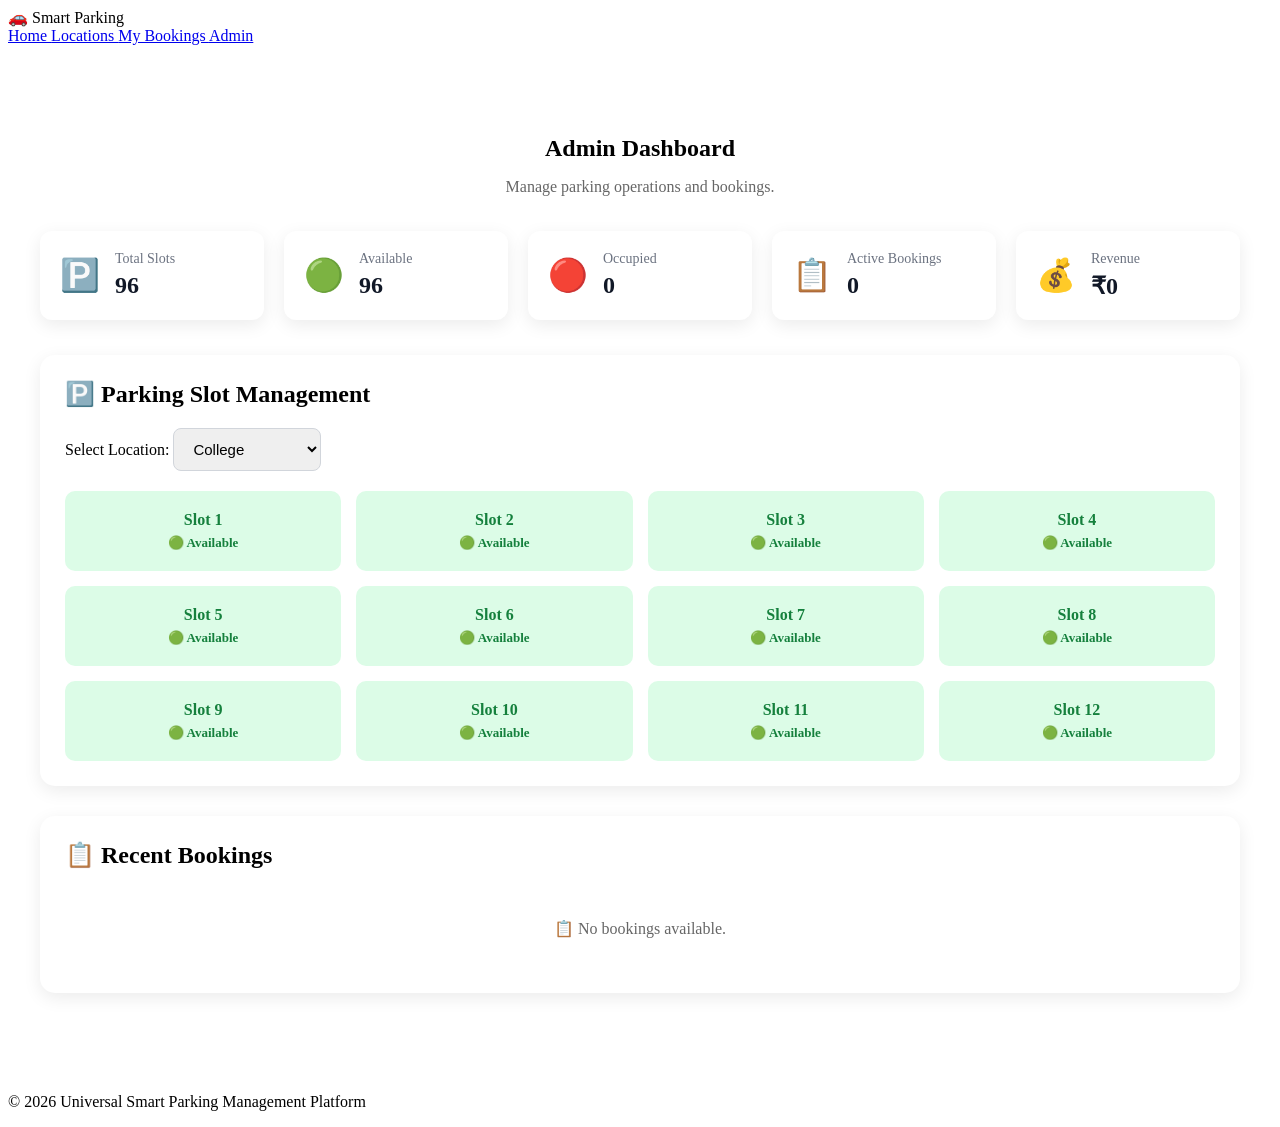
==== admin.html @ 13c1e82a "Add and javascript files" ====
<!DOCTYPE html>
<html lang="en">

<head>

    <meta charset="UTF-8">

    <meta name="viewport"
          content="width=device-width, initial-scale=1.0">

    <title>Smart Parking - Admin Dashboard</title>

    <link rel="stylesheet" href="css/style.css">

    <style>

        .admin-page {
            max-width: 1200px;
            margin: 50px auto;
            padding: 20px;
        }

        .admin-page h1 {
            text-align: center;
            margin-bottom: 10px;
        }

        .admin-subtitle {
            text-align: center;
            color: #666;
            margin-bottom: 35px;
        }

        /* DASHBOARD CARDS */

        .dashboard-cards {
            display: grid;
            grid-template-columns: repeat(5, 1fr);
            gap: 20px;
            margin-bottom: 35px;
        }

        .dashboard-card {
            background: white;
            padding: 20px;
            border-radius: 12px;
            box-shadow: 0 5px 18px rgba(0,0,0,0.08);
            display: flex;
            align-items: center;
            gap: 15px;
        }

        .dashboard-icon {
            font-size: 32px;
        }

        .dashboard-card span {
            display: block;
            color: #6b7280;
            font-size: 14px;
            margin-bottom: 5px;
        }

        .dashboard-card strong {
            font-size: 24px;
            color: #111827;
        }

        /* SECTIONS */

        .admin-section {
            background: white;
            padding: 25px;
            margin-bottom: 30px;
            border-radius: 15px;
            box-shadow: 0 5px 18px rgba(0,0,0,0.08);
        }

        .admin-section h2 {
            margin-top: 0;
            margin-bottom: 20px;
        }

        /* LOCATION FILTER */

        .location-filter {
            margin-bottom: 20px;
        }

        .location-filter select {
            padding: 11px 15px;
            border: 1px solid #d1d5db;
            border-radius: 8px;
            font-size: 15px;
        }

        /* PARKING SLOTS */

        .admin-slots {
            display: grid;
            grid-template-columns: repeat(4, 1fr);
            gap: 15px;
        }

        .admin-slot {
            padding: 20px;
            border-radius: 10px;
            text-align: center;
            font-weight: bold;
        }

        .admin-slot span {
            display: block;
            margin-top: 6px;
            font-size: 13px;
        }

        .admin-slot.available {
            background: #dcfce7;
            color: #15803d;
        }

        .admin-slot.occupied {
            background: #fee2e2;
            color: #dc2626;
        }

        /* BOOKING CARDS */

        .booking-admin-card {
            padding: 20px;
            margin-bottom: 15px;
            border: 1px solid #e5e7eb;
            border-radius: 10px;
            background: #f8fafc;
        }

        .booking-admin-card h3 {
            margin-top: 0;
            color: #111827;
        }

        .booking-admin-details {
            display: grid;
            grid-template-columns: repeat(3, 1fr);
            gap: 10px;
        }

        .booking-admin-detail {
            padding: 10px;
            background: white;
            border-radius: 7px;
        }

        .booking-admin-detail strong {
            display: block;
            font-size: 12px;
            color: #6b7280;
            margin-bottom: 4px;
        }

        .active-status {
            color: #15803d;
            font-weight: bold;
        }

        .cancelled-status {
            color: #dc2626;
            font-weight: bold;
        }

        .no-admin-bookings {
            text-align: center;
            padding: 30px;
            color: #666;
        }

        /* RESPONSIVE */

        @media (max-width: 1000px) {

            .dashboard-cards {
                grid-template-columns: repeat(3, 1fr);
            }

            .admin-slots {
                grid-template-columns: repeat(3, 1fr);
            }

        }

        @media (max-width: 650px) {

            .dashboard-cards {
                grid-template-columns: repeat(2, 1fr);
            }

            .admin-slots {
                grid-template-columns: repeat(2, 1fr);
            }

            .booking-admin-details {
                grid-template-columns: 1fr;
            }

        }

        @media (max-width: 450px) {

            .dashboard-cards {
                grid-template-columns: 1fr;
            }

        }

    </style>

</head>


<body>


<header>

    <div class="logo">
        🚗 Smart Parking
    </div>

    <nav>

        <a href="index.html">
            Home
        </a>

        <a href="locations.html">
            Locations
        </a>

        <a href="history.html">
            My Bookings
        </a>

        <a href="admin.html">
            Admin
        </a>

    </nav>

</header>


<main>

<section class="admin-page">

    <h1>
        Admin Dashboard
    </h1>

    <p class="admin-subtitle">
        Manage parking operations and bookings.
    </p>


    <!-- DASHBOARD CARDS -->

    <div class="dashboard-cards">

        <div class="dashboard-card">

            <div class="dashboard-icon">
                🅿️
            </div>

            <div>

                <span>
                    Total Slots
                </span>

                <strong id="totalSlots">
                    96
                </strong>

            </div>

        </div>


        <div class="dashboard-card">

            <div class="dashboard-icon">
                🟢
            </div>

            <div>

                <span>
                    Available
                </span>

                <strong id="availableSlots">
                    96
                </strong>

            </div>

        </div>


        <div class="dashboard-card">

            <div class="dashboard-icon">
                🔴
            </div>

            <div>

                <span>
                    Occupied
                </span>

                <strong id="occupiedSlots">
                    0
                </strong>

            </div>

        </div>


        <div class="dashboard-card">

            <div class="dashboard-icon">
                📋
            </div>

            <div>

                <span>
                    Active Bookings
                </span>

                <strong id="totalBookings">
                    0
                </strong>

            </div>

        </div>


        <div class="dashboard-card">

            <div class="dashboard-icon">
                💰
            </div>

            <div>

                <span>
                    Revenue
                </span>

                <strong id="totalRevenue">
                    ₹0
                </strong>

            </div>

        </div>

    </div>


    <!-- PARKING MANAGEMENT -->

    <div class="admin-section">

        <h2>
            🅿️ Parking Slot Management
        </h2>


        <div class="location-filter">

            <label>
                Select Location:
            </label>

            <select id="adminLocation"
                    onchange="displayAdminSlots()">

                <option value="College">
                    College
                </option>

                <option value="Hospital">
                    Hospital
                </option>

                <option value="Shopping Mall">
                    Shopping Mall
                </option>

                <option value="Airport">
                    Airport
                </option>

                <option value="Office">
                    Office
                </option>

                <option value="Cinema">
                    Cinema
                </option>

                <option value="Stadium">
                    Stadium
                </option>

                <option value="Public Parking">
                    Public Parking
                </option>

            </select>

        </div>


        <div
            id="adminSlots"
            class="admin-slots">
        </div>

    </div>


    <!-- RECENT BOOKINGS -->

    <div class="admin-section">

        <h2>
            📋 Recent Bookings
        </h2>

        <div id="adminBookings">
        </div>

    </div>


</section>

</main>


<footer>

    <p>
        © 2026 Universal Smart Parking Management Platform
    </p>

</footer>


<script>


// ========================================
// GET BOOKINGS
// ========================================

function getBookings() {

    return JSON.parse(
        localStorage.getItem("bookings")
    ) || [];

}


// ========================================
// DASHBOARD
// ========================================

function updateDashboard() {

    const bookings =
        getBookings();


    const activeBookings =
        bookings.filter(
            function(booking) {

                return (
                    booking.status !==
                    "Cancelled"
                );

            }
        );


    const totalLocations = 8;

    const slotsPerLocation = 12;

    const totalSlots =
        totalLocations *
        slotsPerLocation;


    const occupiedSlots =
        activeBookings.length;


    const availableSlots =
        Math.max(
            0,
            totalSlots -
            occupiedSlots
        );


    const revenue =
        activeBookings.reduce(
            function(total, booking) {

                return total +
                    (Number(
                        booking.fee
                    ) || 0);

            },
            0
        );


    document.getElementById(
        "totalSlots"
    ).textContent =
        totalSlots;


    document.getElementById(
        "availableSlots"
    ).textContent =
        availableSlots;


    document.getElementById(
        "occupiedSlots"
    ).textContent =
        occupiedSlots;


    document.getElementById(
        "totalBookings"
    ).textContent =
        activeBookings.length;


    document.getElementById(
        "totalRevenue"
    ).textContent =
        "₹" + revenue;

}


// ========================================
// DISPLAY PARKING SLOTS
// ========================================

function displayAdminSlots() {

    const location =
        document.getElementById(
            "adminLocation"
        ).value;


    const container =
        document.getElementById(
            "adminSlots"
        );


    container.innerHTML = "";


    const bookings =
        getBookings();


    for (
        let i = 1;
        i <= 12;
        i++
    ) {

        const slotName =
            "Slot " + i;


        const booked =
            bookings.some(
                function(booking) {

                    return (

                        booking.location ===
                        location

                        &&

                        booking.slot ===
                        slotName

                        &&

                        booking.status !==
                        "Cancelled"

                    );

                }
            );


        const slot =
            document.createElement(
                "div"
            );


        slot.className =
            booked
                ? "admin-slot occupied"
                : "admin-slot available";


        slot.innerHTML = `

            ${slotName}

            <span>
                ${
                    booked
                        ? "🔴 Occupied"
                        : "🟢 Available"
                }
            </span>

        `;


        container.appendChild(
            slot
        );

    }

}


// ========================================
// DISPLAY BOOKINGS
// ========================================

function displayAdminBookings() {

    const bookings =
        getBookings();


    const container =
        document.getElementById(
            "adminBookings"
        );


    container.innerHTML = "";


    if (
        bookings.length === 0
    ) {

        container.innerHTML = `

            <div class="no-admin-bookings">

                📋 No bookings available.

            </div>

        `;

        return;

    }


    // Latest bookings first

    const reversedBookings =
        [...bookings].reverse();


    reversedBookings.forEach(
        function(booking) {


            const card =
                document.createElement(
                    "div"
                );


            card.className =
                "booking-admin-card";


            const isCancelled =
                booking.status ===
                "Cancelled";


            const statusClass =
                isCancelled
                    ? "cancelled-status"
                    : "active-status";


            card.innerHTML = `

                <h3>
                    🚗 ${
                        booking.location ||
                        "Parking"
                    }
                </h3>


                <div class="booking-admin-details">


                    <div class="booking-admin-detail">

                        <strong>
                            Booking ID
                        </strong>

                        ${
                            booking.id ||
                            "-"
                        }

                    </div>


                    <div class="booking-admin-detail">

                        <strong>
                            Parking Slot
                        </strong>

                        ${
                            booking.slot ||
                            "-"
                        }

                    </div>


                    <div class="booking-admin-detail">

                        <strong>
                            Fee
                        </strong>

                        ${
                            Number(
                                booking.fee
                            ) === 0
                                ? "FREE"
                                : "₹" +
                                  (
                                      Number(
                                          booking.fee
                                      ) || 0
                                  )
                        }

                    </div>


                    <div class="booking-admin-detail">

                        <strong>
                            Booking Time
                        </strong>

                        ${
                            booking.time ||
                            "-"
                        }

                    </div>


                    <div class="booking-admin-detail">

                        <strong>
                            Status
                        </strong>

                        <span class="${statusClass}">

                            ${
                                booking.status ||
                                "Active"
                            }

                        </span>

                    </div>


                </div>

            `;


            container.appendChild(
                card
            );

        }
    );

}


// ========================================
// INITIAL LOAD
// ========================================

function loadAdminDashboard() {

    updateDashboard();

    displayAdminSlots();

    displayAdminBookings();

}


loadAdminDashboard();


// ========================================
// AUTO REFRESH
// ========================================

setInterval(
    loadAdminDashboard,
    2000
);


</script>


</body>

</html>
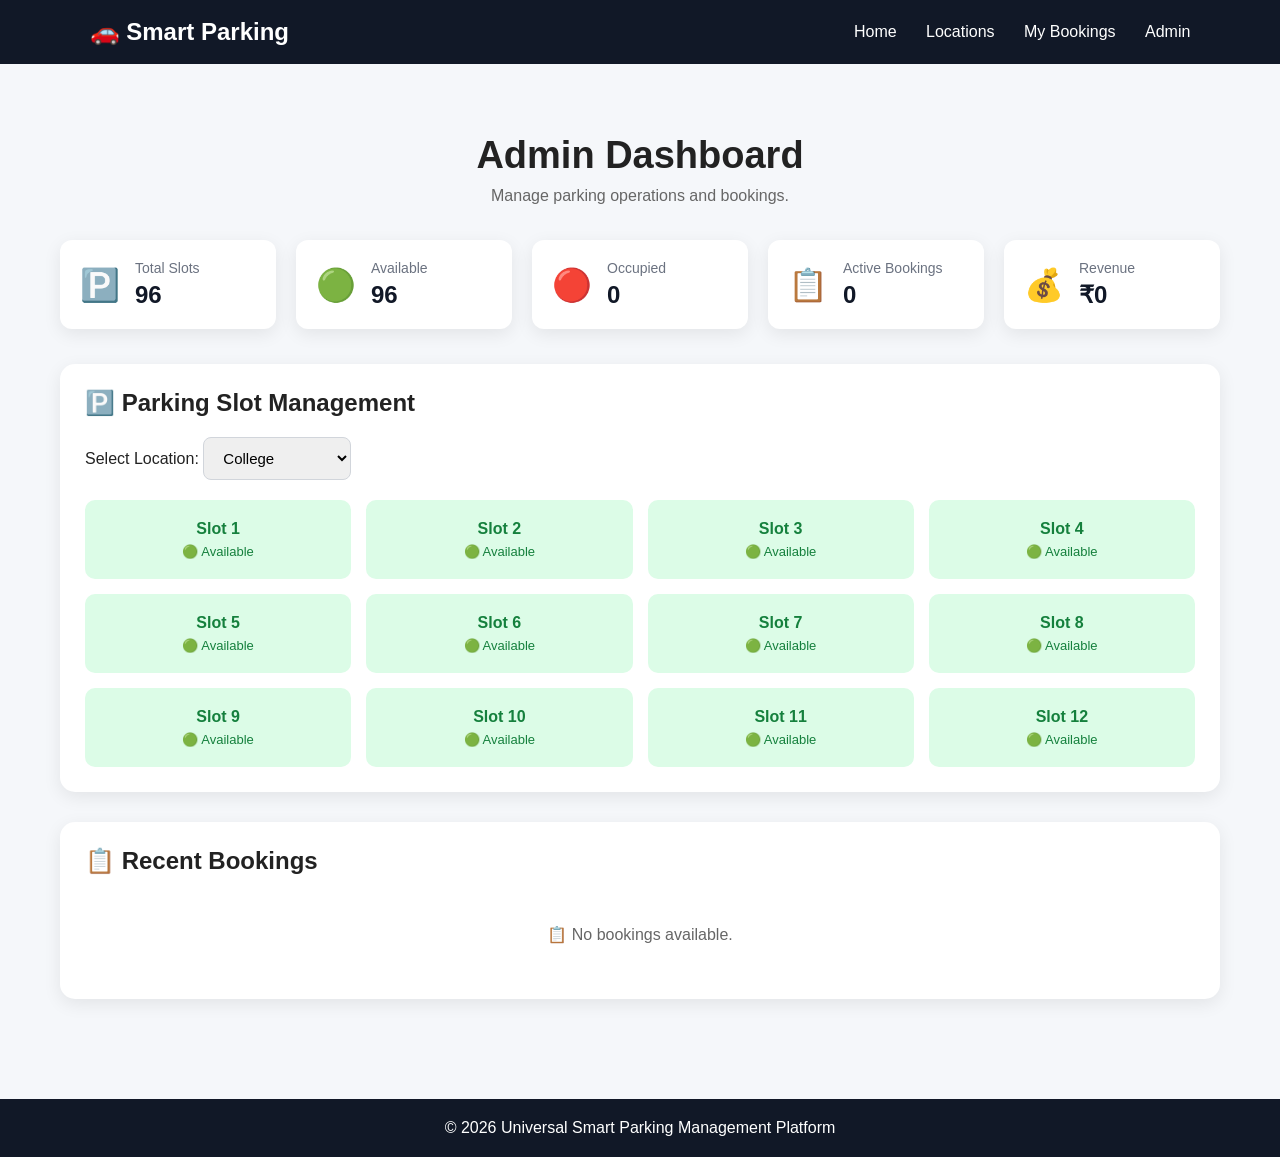
==== commit 48c678de: "Update admin.html with full dashboard structure The file was modified to include the complete HTML s" ====
--- a/admin.html
+++ b/admin.html
@@ -464,7 +464,7 @@
 
 </footer>
 
-
+<script src="js/script.js"></script>
 <script>
 
 
@@ -873,10 +873,9 @@
     2000
 );
 
-
 </script>
 
 
 </body>
 
-</html>+</html>
--- a/css/style.css
+++ b/css/style.css
@@ -0,0 +1,1498 @@
+* {
+    margin: 0;
+    padding: 0;
+    box-sizing: border-box;
+}
+
+body {
+    font-family: Arial, sans-serif;
+    background: #f5f7fa;
+    color: #222;
+}
+
+/* HEADER */
+
+header {
+    background: #111827;
+    color: white;
+    padding: 18px 7%;
+
+    display: flex;
+    justify-content: space-between;
+    align-items: center;
+}
+
+.logo {
+    font-size: 24px;
+    font-weight: bold;
+}
+
+nav a {
+    color: white;
+    text-decoration: none;
+    margin-left: 25px;
+}
+
+nav a:hover {
+    color: #38bdf8;
+}
+
+/* HERO */
+
+.hero {
+    min-height: 480px;
+
+    display: flex;
+    justify-content: center;
+    align-items: center;
+
+    text-align: center;
+
+    background:
+        linear-gradient(
+            rgba(15, 23, 42, 0.75),
+            rgba(15, 23, 42, 0.75)
+        ),
+        url("https://images.unsplash.com/photo-1506521781263-d8422e82f27a");
+
+    background-size: cover;
+    background-position: center;
+}
+
+.hero-content {
+    color: white;
+    max-width: 700px;
+}
+
+.hero h1 {
+    font-size: 48px;
+    margin-bottom: 20px;
+}
+
+.hero p {
+    font-size: 20px;
+    margin-bottom: 30px;
+}
+
+.btn {
+    display: inline-block;
+
+    background: #38bdf8;
+    color: #111827;
+
+    padding: 14px 30px;
+
+    border-radius: 8px;
+
+    text-decoration: none;
+    font-weight: bold;
+}
+
+.btn:hover {
+    background: white;
+}
+
+/* SECTIONS */
+
+.features,
+.parking-types {
+    padding: 60px 7%;
+    text-align: center;
+}
+
+.features h2,
+.parking-types h2 {
+    font-size: 32px;
+    margin-bottom: 35px;
+}
+
+/* FEATURE CARDS */
+
+.feature-container {
+    display: grid;
+    grid-template-columns: repeat(4, 1fr);
+    gap: 20px;
+}
+
+.feature-card {
+    background: white;
+    padding: 30px 20px;
+    border-radius: 12px;
+
+    box-shadow:
+        0 5px 15px rgba(0, 0, 0, 0.08);
+}
+
+.feature-card span {
+    font-size: 40px;
+}
+
+.feature-card h3 {
+    margin: 15px 0 10px;
+}
+
+/* PARKING TYPES */
+
+.type-container {
+    display: grid;
+    grid-template-columns: repeat(4, 1fr);
+    gap: 20px;
+}
+
+.type-container div {
+    background: white;
+    padding: 25px;
+    border-radius: 10px;
+
+    font-size: 18px;
+
+    box-shadow:
+        0 4px 12px rgba(0, 0, 0, 0.08);
+}
+
+/* FOOTER */
+
+footer {
+    background: #111827;
+    color: white;
+
+    text-align: center;
+
+    padding: 20px;
+}
+
+/* MOBILE */
+
+@media (max-width: 768px) {
+
+    header {
+        flex-direction: column;
+        gap: 15px;
+    }
+
+    nav a {
+        margin: 8px;
+    }
+
+    .hero h1 {
+        font-size: 35px;
+    }
+
+    .feature-container,
+    .type-container {
+        grid-template-columns: 1fr 1fr;
+    }
+}
+
+@media (max-width: 500px) {
+
+    .feature-container,
+    .type-container {
+        grid-template-columns: 1fr;
+    }
+}
+/* LOCATIONS PAGE */
+
+.locations {
+    padding: 60px 7%;
+    text-align: center;
+}
+
+.locations h1 {
+    font-size: 38px;
+    margin-bottom: 10px;
+}
+
+.location-subtitle {
+    color: #666;
+    margin-bottom: 40px;
+}
+
+.location-container {
+    display: grid;
+    grid-template-columns: repeat(4, 1fr);
+    gap: 25px;
+}
+
+.location-card {
+    background: white;
+    padding: 30px 20px;
+    border-radius: 15px;
+
+    box-shadow:
+        0 5px 15px rgba(0, 0, 0, 0.08);
+
+    transition: 0.3s;
+}
+
+.location-card:hover {
+    transform: translateY(-5px);
+}
+
+.location-icon {
+    font-size: 50px;
+    margin-bottom: 15px;
+}
+
+.location-card h2 {
+    margin-bottom: 10px;
+}
+
+.location-card p {
+    margin-bottom: 15px;
+    line-height: 1.5;
+}
+
+.free {
+    color: green;
+    font-weight: bold;
+}
+
+.price {
+    color: #2563eb;
+    font-weight: bold;
+}
+
+.location-btn {
+    display: inline-block;
+
+    background: #111827;
+    color: white;
+
+    padding: 10px 18px;
+
+    border-radius: 7px;
+
+    text-decoration: none;
+}
+
+.location-btn:hover {
+    background: #38bdf8;
+    color: #111827;
+}
+
+
+/* LOCATION MOBILE */
+
+@media (max-width: 900px) {
+
+    .location-container {
+        grid-template-columns: repeat(2, 1fr);
+    }
+
+}
+
+@media (max-width: 500px) {
+
+    .location-container {
+        grid-template-columns: 1fr;
+    }
+
+}/* PARKING PAGE */
+
+.parking-page {
+    padding: 50px 7%;
+    text-align: center;
+}
+
+.parking-page h1 {
+    font-size: 38px;
+    margin-bottom: 10px;
+}
+
+.parking-status {
+    display: flex;
+    justify-content: center;
+    gap: 30px;
+
+    margin: 30px 0;
+}
+
+.parking-status div {
+    display: flex;
+    align-items: center;
+    gap: 8px;
+}
+
+.status-box {
+    width: 18px;
+    height: 18px;
+    display: inline-block;
+    border-radius: 4px;
+}
+
+.status-box.available {
+    background: #22c55e;
+}
+
+.status-box.occupied {
+    background: #ef4444;
+}
+
+.status-box.selected {
+    background: #38bdf8;
+}
+
+
+/* PARKING AREA */
+
+.parking-area {
+    max-width: 700px;
+    margin: auto;
+
+    display: grid;
+    grid-template-columns: repeat(4, 1fr);
+
+    gap: 20px;
+
+    background: #e5e7eb;
+
+    padding: 35px;
+
+    border-radius: 15px;
+}
+
+.slot {
+    padding: 25px 10px;
+
+    border-radius: 10px;
+
+    font-weight: bold;
+
+    cursor: pointer;
+
+    transition: 0.2s;
+}
+
+.available-slot {
+    background: #22c55e;
+    color: white;
+}
+
+.available-slot:hover {
+    transform: scale(1.05);
+}
+
+.occupied-slot {
+    background: #ef4444;
+    color: white;
+
+    cursor: not-allowed;
+}
+
+.slot.selected-slot {
+    background: #38bdf8;
+    color: #111827;
+}
+
+
+/* SELECTION BOX */
+
+.selection-box {
+    max-width: 500px;
+
+    margin: 40px auto 0;
+
+    background: white;
+
+    padding: 30px;
+
+    border-radius: 15px;
+
+    box-shadow:
+        0 5px 15px rgba(0,0,0,0.08);
+}
+
+.selection-box h2 {
+    margin-bottom: 20px;
+}
+
+.selection-box p {
+    margin: 10px;
+}
+
+.selection-box button {
+    margin-top: 20px;
+
+    padding: 12px 25px;
+
+    border: none;
+
+    border-radius: 8px;
+
+    background: #111827;
+
+    color: white;
+
+    font-size: 16px;
+
+    cursor: pointer;
+}
+
+.selection-box button:hover {
+    background: #38bdf8;
+    color: #111827;
+}
+
+
+/* MOBILE */
+
+@media (max-width: 600px) {
+
+    .parking-area {
+        grid-template-columns: repeat(2, 1fr);
+    }
+
+    .parking-status {
+        flex-direction: column;
+        align-items: center;
+    }
+
+}/* BOOKING PAGE */
+
+.booking-page {
+    max-width: 800px;
+
+    margin: auto;
+
+    padding: 50px 20px;
+}
+
+.booking-page h1 {
+    text-align: center;
+
+    font-size: 38px;
+
+    margin-bottom: 10px;
+}
+
+.booking-page > p {
+    text-align: center;
+
+    color: #666;
+
+    margin-bottom: 35px;
+}
+
+
+/* FORM */
+
+.form-section {
+
+    background: white;
+
+    padding: 25px;
+
+    margin-bottom: 25px;
+
+    border-radius: 12px;
+
+    box-shadow:
+        0 5px 15px rgba(0,0,0,0.08);
+}
+
+.form-section h2 {
+
+    margin-bottom: 20px;
+
+    color: #111827;
+}
+
+.form-section label {
+
+    display: block;
+
+    margin-top: 15px;
+
+    margin-bottom: 7px;
+
+    font-weight: bold;
+}
+
+.form-section input,
+.form-section select {
+
+    width: 100%;
+
+    padding: 12px;
+
+    border: 1px solid #d1d5db;
+
+    border-radius: 7px;
+
+    font-size: 16px;
+}
+
+.form-section input:focus,
+.form-section select:focus {
+
+    outline: none;
+
+    border-color: #38bdf8;
+}
+
+
+/* SUMMARY */
+
+.booking-summary {
+
+    background: #eef6ff;
+
+    padding: 25px;
+
+    border-radius: 12px;
+
+    margin-bottom: 25px;
+}
+
+.booking-summary h2 {
+
+    margin-bottom: 20px;
+}
+
+.booking-summary p {
+
+    margin: 12px 0;
+}
+
+.booking-summary .total {
+
+    font-size: 22px;
+
+    border-top: 1px solid #ccc;
+
+    padding-top: 15px;
+}
+
+
+/* BUTTON */
+
+.confirm-btn {
+
+    width: 100%;
+
+    padding: 15px;
+
+    border: none;
+
+    border-radius: 8px;
+
+    background: #111827;
+
+    color: white;
+
+    font-size: 18px;
+
+    font-weight: bold;
+
+    cursor: pointer;
+}
+
+.confirm-btn:hover {
+
+    background: #38bdf8;
+
+    color: #111827;
+}/* CONFIRMATION PAGE */
+
+.confirmation-page {
+    max-width: 750px;
+    margin: auto;
+    padding: 50px 20px;
+    text-align: center;
+}
+
+.success-icon {
+    width: 70px;
+    height: 70px;
+
+    margin: auto;
+
+    display: flex;
+    justify-content: center;
+    align-items: center;
+
+    border-radius: 50%;
+
+    background: #22c55e;
+    color: white;
+
+    font-size: 40px;
+    font-weight: bold;
+}
+
+.confirmation-page h1 {
+    margin-top: 20px;
+    font-size: 36px;
+}
+
+.success-text {
+    color: #666;
+    margin: 10px 0 30px;
+}
+
+
+/* RECEIPT */
+
+.receipt {
+    background: white;
+
+    border-radius: 15px;
+
+    padding: 30px;
+
+    text-align: left;
+
+    box-shadow:
+        0 8px 25px rgba(0, 0, 0, 0.1);
+}
+
+.receipt-header {
+    text-align: center;
+
+    border-bottom: 1px dashed #aaa;
+
+    padding-bottom: 20px;
+}
+
+.receipt-header h2 {
+    font-size: 25px;
+}
+
+.receipt-header p {
+    color: #666;
+    margin-top: 5px;
+}
+
+
+/* BOOKING ID */
+
+.booking-id {
+    margin: 20px 0;
+
+    padding: 15px;
+
+    background: #eef6ff;
+
+    border-radius: 8px;
+
+    display: flex;
+    justify-content: space-between;
+}
+
+.booking-id strong {
+    color: #2563eb;
+}
+
+
+/* DETAILS */
+
+.receipt-details {
+    display: grid;
+
+    grid-template-columns: 1fr 1fr;
+
+    gap: 18px;
+
+    padding: 20px 0;
+}
+
+.receipt-details div {
+    display: flex;
+    flex-direction: column;
+
+    gap: 5px;
+}
+
+.receipt-details span {
+    color: #777;
+    font-size: 14px;
+}
+
+.receipt-details strong {
+    color: #111827;
+}
+
+
+/* TOTAL */
+
+.receipt-total {
+    border-top: 1px dashed #aaa;
+
+    border-bottom: 1px dashed #aaa;
+
+    padding: 20px 0;
+
+    display: flex;
+    justify-content: space-between;
+
+    font-size: 20px;
+}
+
+.receipt-total strong {
+    color: #16a34a;
+}
+
+
+/* QR */
+
+.qr-box {
+    text-align: center;
+
+    margin-top: 25px;
+}
+
+.fake-qr {
+    width: 100px;
+    height: 100px;
+
+    margin: auto;
+
+    display: flex;
+    justify-content: center;
+    align-items: center;
+
+    background: #111827;
+
+    color: white;
+
+    font-size: 13px;
+
+    line-height: 15px;
+
+    border-radius: 5px;
+}
+
+.qr-box p {
+    margin-top: 8px;
+
+    color: #666;
+}
+
+
+/* RECEIPT FOOTER */
+
+.receipt-footer {
+    text-align: center;
+
+    margin-top: 25px;
+
+    color: #666;
+}
+
+
+/* BUTTONS */
+
+.confirmation-buttons {
+    margin-top: 25px;
+
+    display: flex;
+
+    justify-content: center;
+
+    gap: 15px;
+
+    flex-wrap: wrap;
+}
+
+.confirmation-buttons button,
+.confirmation-buttons a {
+
+    padding: 12px 20px;
+
+    border: none;
+
+    border-radius: 8px;
+
+    background: #111827;
+
+    color: white;
+
+    text-decoration: none;
+
+    cursor: pointer;
+
+    font-size: 15px;
+}
+
+.confirmation-buttons button:hover,
+.confirmation-buttons a:hover {
+
+    background: #38bdf8;
+
+    color: #111827;
+}
+
+
+/* MOBILE */
+
+@media (max-width: 600px) {
+
+    .receipt-details {
+        grid-template-columns: 1fr;
+    }
+
+    .booking-id {
+        flex-direction: column;
+        gap: 8px;
+    }
+
+}
+
+
+/* PRINT */
+
+@media print {
+
+    header,
+    footer,
+    .confirmation-buttons,
+    .success-icon,
+    .success-text {
+        display: none;
+    }
+
+    body {
+        background: white;
+    }
+
+    .confirmation-page {
+        padding: 0;
+    }
+
+    .receipt {
+        box-shadow: none;
+    }
+
+}/* =========================
+   MY BOOKINGS
+========================= */
+
+.history-page {
+
+    max-width: 1100px;
+
+    margin: auto;
+
+    padding: 50px 20px;
+
+}
+
+.history-page h1 {
+
+    text-align: center;
+
+    font-size: 38px;
+
+    margin-bottom: 10px;
+
+}
+
+.history-subtitle {
+
+    text-align: center;
+
+    color: #666;
+
+    margin-bottom: 35px;
+
+}
+
+
+/* BOOKING CARD */
+
+.booking-card {
+
+    background: white;
+
+    border-radius: 15px;
+
+    padding: 25px;
+
+    margin-bottom: 20px;
+
+    box-shadow:
+        0 5px 18px rgba(0,0,0,0.08);
+
+}
+
+
+.booking-card-header {
+
+    display: flex;
+
+    justify-content: space-between;
+
+    align-items: center;
+
+    border-bottom: 1px solid #ddd;
+
+    padding-bottom: 15px;
+
+    margin-bottom: 20px;
+
+}
+
+
+.booking-card-header h2 {
+
+    font-size: 20px;
+
+}
+
+
+.booking-status {
+
+    background: #dcfce7;
+
+    color: #15803d;
+
+    padding: 6px 12px;
+
+    border-radius: 20px;
+
+    font-size: 13px;
+
+    font-weight: bold;
+
+}
+
+
+/* DETAILS */
+
+.booking-details {
+
+    display: grid;
+
+    grid-template-columns:
+        repeat(4, 1fr);
+
+    gap: 20px;
+
+}
+
+
+.booking-detail {
+
+    display: flex;
+
+    flex-direction: column;
+
+    gap: 5px;
+
+}
+
+
+.booking-detail span {
+
+    color: #777;
+
+    font-size: 13px;
+
+}
+
+
+.booking-detail strong {
+
+    color: #111827;
+
+}
+
+
+/* ACTIONS */
+
+.booking-actions {
+
+    display: flex;
+
+    gap: 10px;
+
+    margin-top: 25px;
+
+    padding-top: 20px;
+
+    border-top: 1px solid #ddd;
+
+}
+
+
+.booking-actions button {
+
+    border: none;
+
+    padding: 10px 18px;
+
+    border-radius: 7px;
+
+    cursor: pointer;
+
+    font-size: 14px;
+
+}
+
+
+.print-btn {
+
+    background: #111827;
+
+    color: white;
+
+}
+
+
+.cancel-btn {
+
+    background: #fee2e2;
+
+    color: #dc2626;
+
+}
+
+
+.booking-actions button:hover {
+
+    opacity: 0.8;
+
+}
+
+
+/* NO BOOKINGS */
+
+.no-bookings {
+
+    text-align: center;
+
+    padding: 60px 20px;
+
+    background: white;
+
+    border-radius: 15px;
+
+    box-shadow:
+        0 5px 18px rgba(0,0,0,0.08);
+
+}
+
+
+.no-bookings div {
+
+    font-size: 50px;
+
+}
+
+
+.no-bookings h2 {
+
+    margin: 15px 0 10px;
+
+}
+
+
+.no-bookings p {
+
+    color: #666;
+
+}
+
+
+.no-bookings a {
+
+    display: inline-block;
+
+    margin-top: 15px;
+
+    padding: 12px 20px;
+
+    background: #111827;
+
+    color: white;
+
+    text-decoration: none;
+
+    border-radius: 8px;
+
+}
+
+
+/* MOBILE */
+
+@media (max-width: 800px) {
+
+    .booking-details {
+
+        grid-template-columns:
+            repeat(2, 1fr);
+
+    }
+
+}
+
+
+@media (max-width: 500px) {
+
+    .booking-details {
+
+        grid-template-columns: 1fr;
+
+    }
+
+    .booking-card-header {
+
+        flex-direction: column;
+
+        align-items: flex-start;
+
+        gap: 10px;
+
+    }
+
+}/* =========================
+   ADMIN DASHBOARD
+========================= */
+
+.admin-page {
+
+    max-width: 1200px;
+
+    margin: auto;
+
+    padding: 50px 20px;
+
+}
+
+.admin-page h1 {
+
+    text-align: center;
+
+    font-size: 38px;
+
+    margin-bottom: 10px;
+
+}
+
+.admin-subtitle {
+
+    text-align: center;
+
+    color: #666;
+
+    margin-bottom: 35px;
+
+}
+
+
+/* DASHBOARD CARDS */
+
+.dashboard-cards {
+
+    display: grid;
+
+    grid-template-columns:
+        repeat(5, 1fr);
+
+    gap: 18px;
+
+    margin-bottom: 35px;
+
+}
+
+.dashboard-card {
+
+    background: white;
+
+    padding: 22px;
+
+    border-radius: 12px;
+
+    box-shadow:
+        0 5px 15px rgba(0,0,0,0.08);
+
+    display: flex;
+
+    align-items: center;
+
+    gap: 15px;
+
+}
+
+.dashboard-icon {
+
+    font-size: 32px;
+
+}
+
+.dashboard-card span {
+
+    display: block;
+
+    color: #777;
+
+    font-size: 13px;
+
+    margin-bottom: 6px;
+
+}
+
+.dashboard-card strong {
+
+    font-size: 25px;
+
+    color: #111827;
+
+}
+
+
+/* ADMIN SECTION */
+
+.admin-section {
+
+    background: white;
+
+    padding: 25px;
+
+    border-radius: 15px;
+
+    margin-bottom: 25px;
+
+    box-shadow:
+        0 5px 15px rgba(0,0,0,0.08);
+
+}
+
+.admin-section h2 {
+
+    margin-bottom: 25px;
+
+}
+
+
+/* ADMIN SLOTS */
+
+.admin-slots {
+
+    display: grid;
+
+    grid-template-columns:
+        repeat(6, 1fr);
+
+    gap: 15px;
+
+}
+
+.admin-slot {
+
+    padding: 20px 10px;
+
+    border-radius: 10px;
+
+    text-align: center;
+
+    font-weight: bold;
+
+}
+
+.admin-slot span {
+
+    display: block;
+
+    font-size: 12px;
+
+    margin-top: 6px;
+
+    font-weight: normal;
+
+}
+
+.admin-slot.available {
+
+    background: #dcfce7;
+
+    color: #15803d;
+
+}
+
+.admin-slot.occupied {
+
+    background: #fee2e2;
+
+    color: #dc2626;
+
+}
+
+
+/* ADMIN BOOKING */
+
+.admin-booking {
+
+    padding: 18px;
+
+    border: 1px solid #ddd;
+
+    border-radius: 10px;
+
+    margin-bottom: 12px;
+
+}
+
+.admin-booking strong {
+
+    color: #111827;
+
+}
+
+.admin-booking p {
+
+    margin: 7px 0;
+
+    color: #555;
+
+}
+
+
+/* RESPONSIVE */
+
+@media (max-width: 1000px) {
+
+    .dashboard-cards {
+
+        grid-template-columns:
+            repeat(3, 1fr);
+
+    }
+
+    .admin-slots {
+
+        grid-template-columns:
+            repeat(4, 1fr);
+
+    }
+
+}
+
+
+@media (max-width: 600px) {
+
+    .dashboard-cards {
+
+        grid-template-columns: 1fr;
+
+    }
+
+    .admin-slots {
+
+        grid-template-columns:
+            repeat(2, 1fr);
+
+    }
+
+}/* =========================
+   PARKING SEARCH & FILTER
+========================= */
+
+.parking-filter {
+
+    max-width: 900px;
+
+    margin: 30px auto;
+
+    display: flex;
+
+    gap: 15px;
+
+    justify-content: center;
+
+}
+
+.parking-filter input {
+
+    flex: 1;
+
+    max-width: 550px;
+
+    padding: 15px 18px;
+
+    border: 1px solid #d1d5db;
+
+    border-radius: 10px;
+
+    font-size: 16px;
+
+    outline: none;
+
+}
+
+.parking-filter input:focus {
+
+    border-color: #2563eb;
+
+}
+
+.parking-filter select {
+
+    width: 200px;
+
+    padding: 15px;
+
+    border: 1px solid #d1d5db;
+
+    border-radius: 10px;
+
+    font-size: 16px;
+
+    background: white;
+
+    cursor: pointer;
+
+}
+
+
+/* NO RESULTS */
+
+.no-parking-results {
+
+    text-align: center;
+
+    padding: 40px;
+
+    font-size: 18px;
+
+    color: #666;
+
+    display: none;
+
+}
+
+
+@media (max-width: 650px) {
+
+    .parking-filter {
+
+        flex-direction: column;
+
+        margin: 25px 20px;
+
+    }
+
+    .parking-filter input {
+
+        max-width: none;
+
+        width: auto;
+
+    }
+
+    .parking-filter select {
+
+        width: 100%;
+
+    }
+
+}.availability {
+
+    font-weight: bold;
+
+    color: #15803d;
+
+    margin-top: 10px;
+
+}
